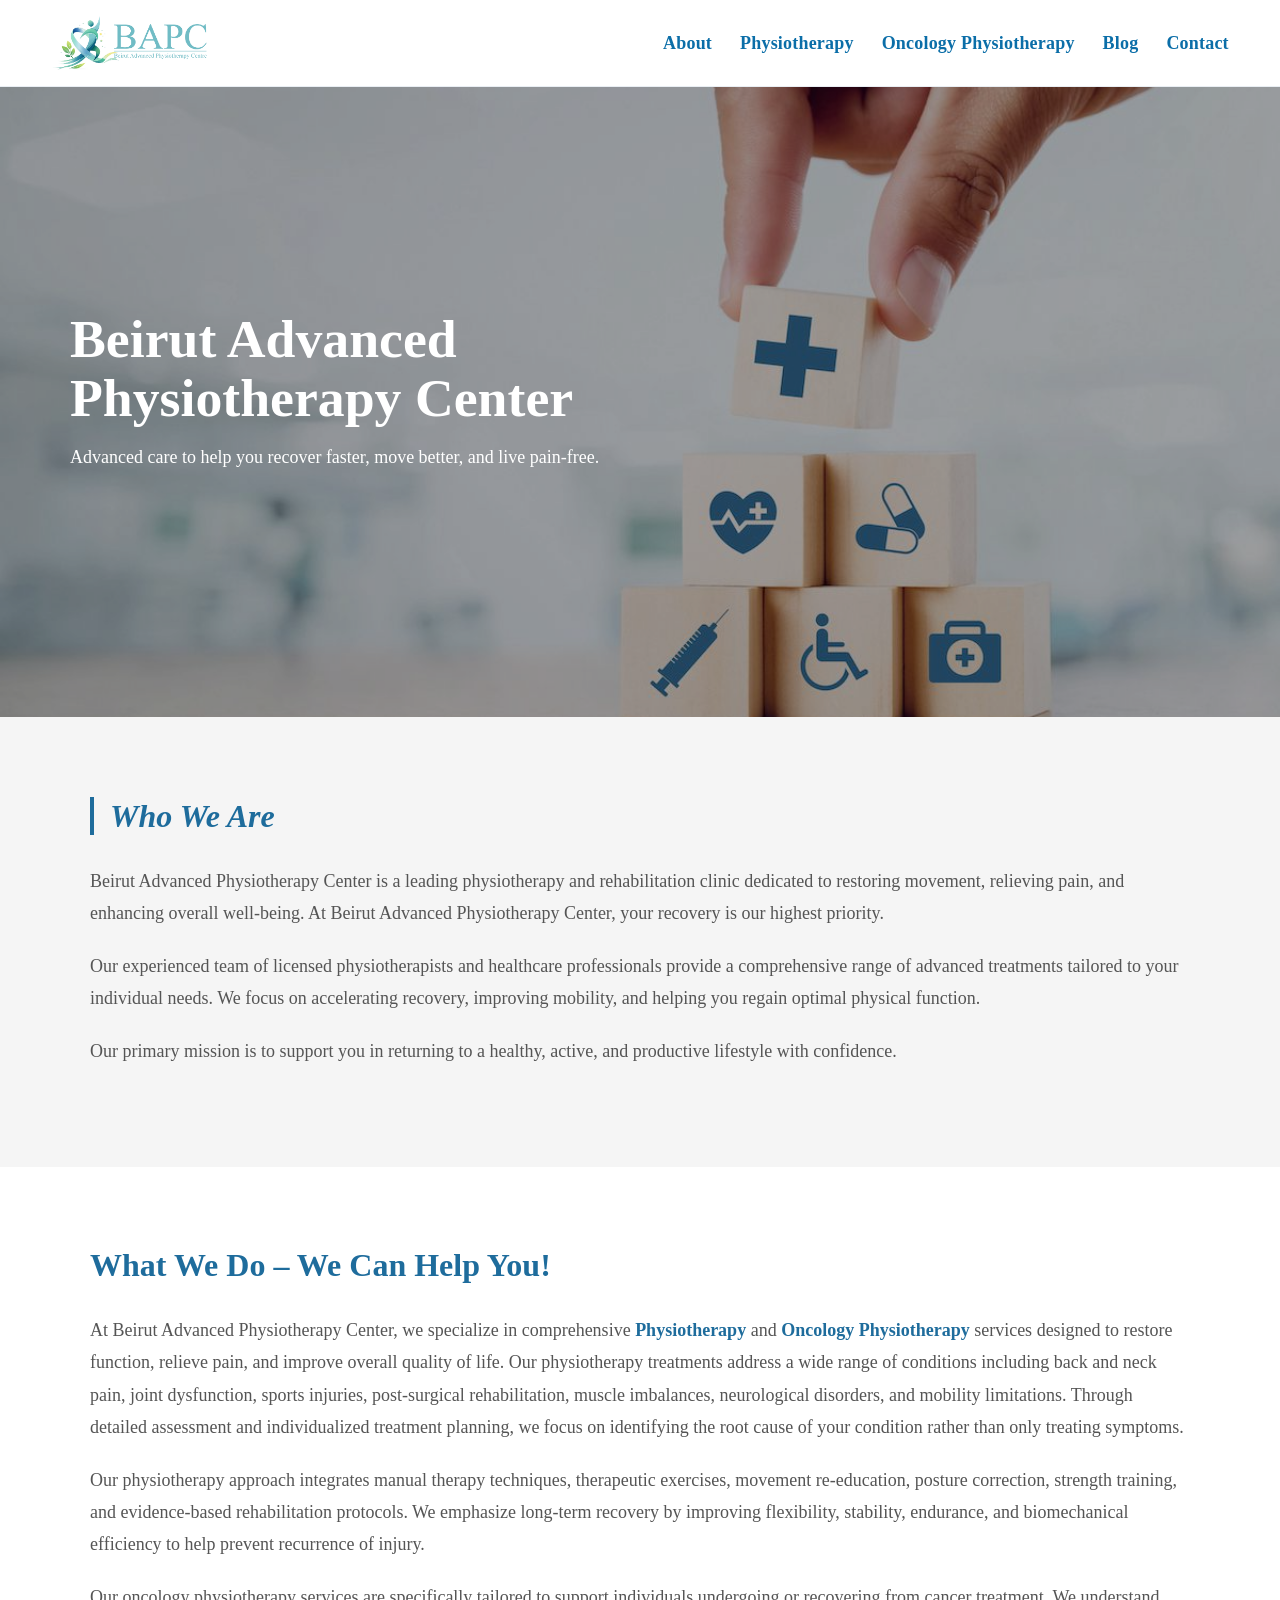
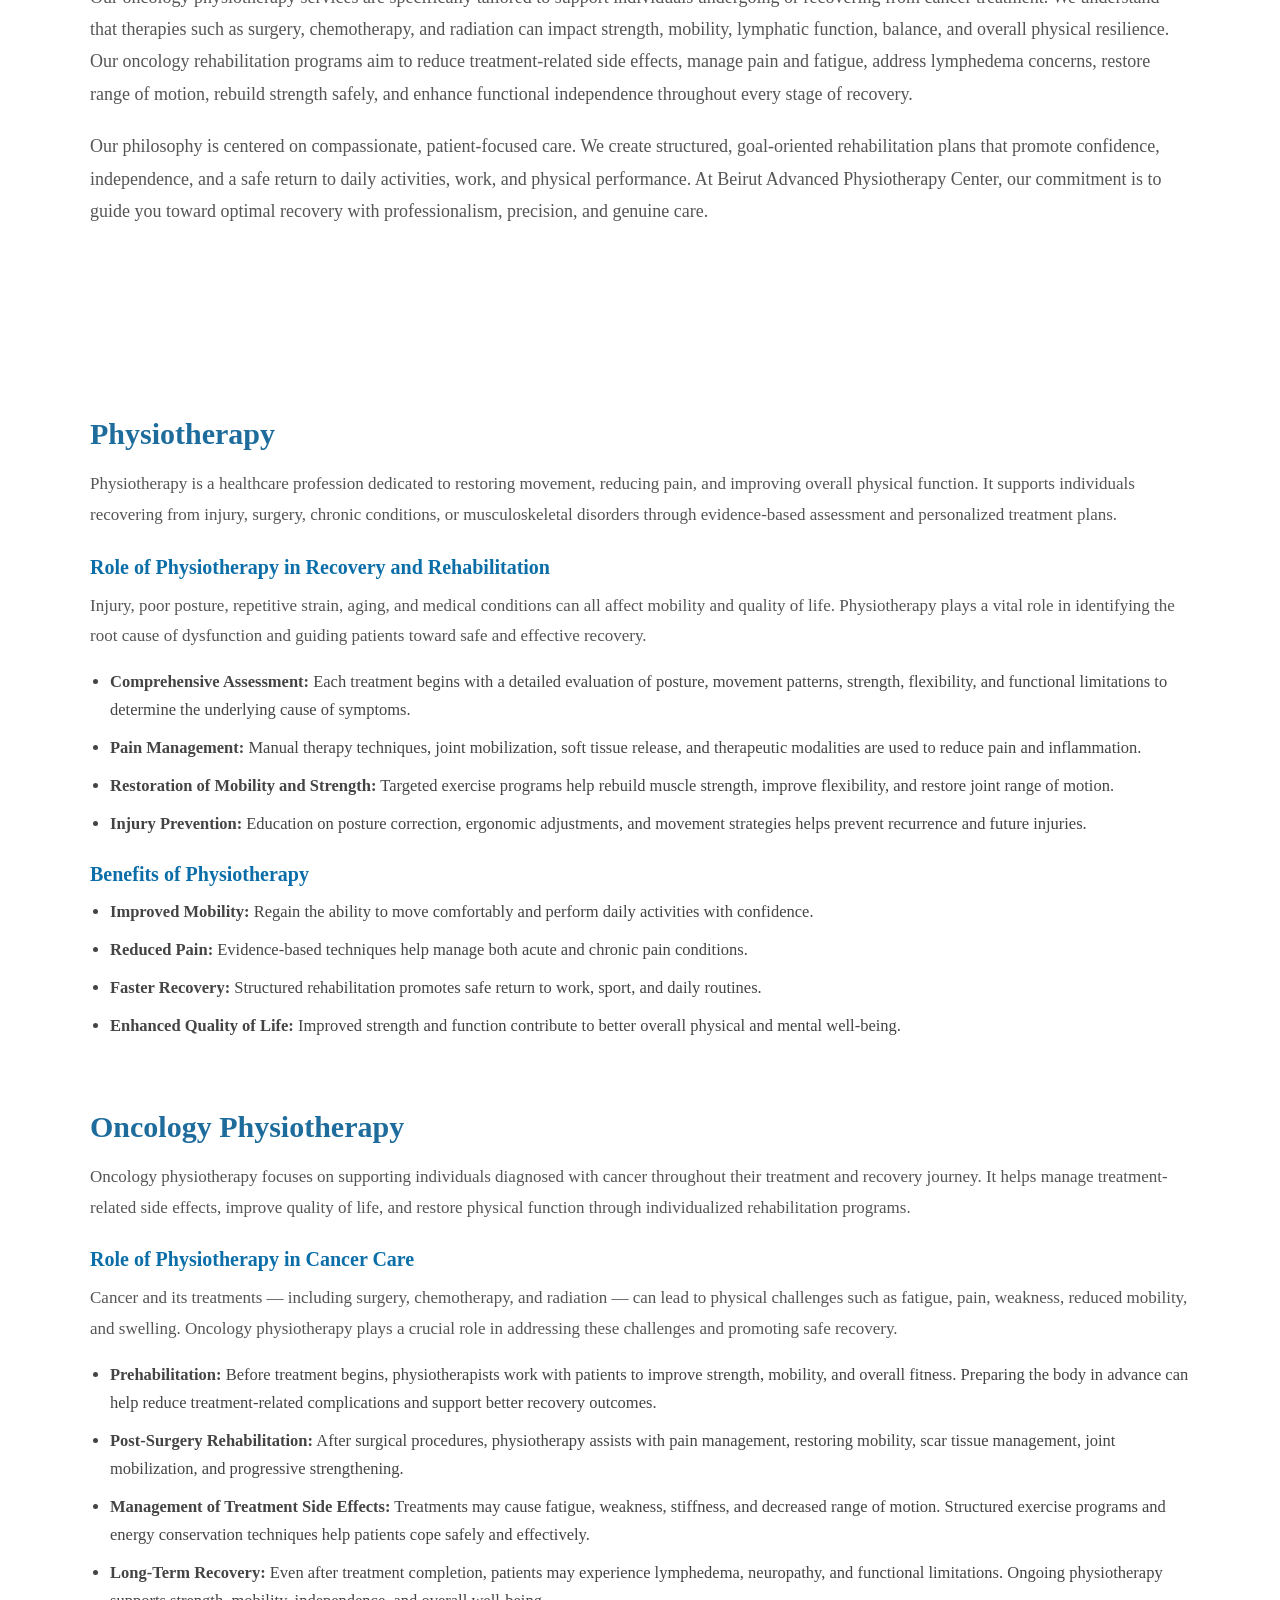
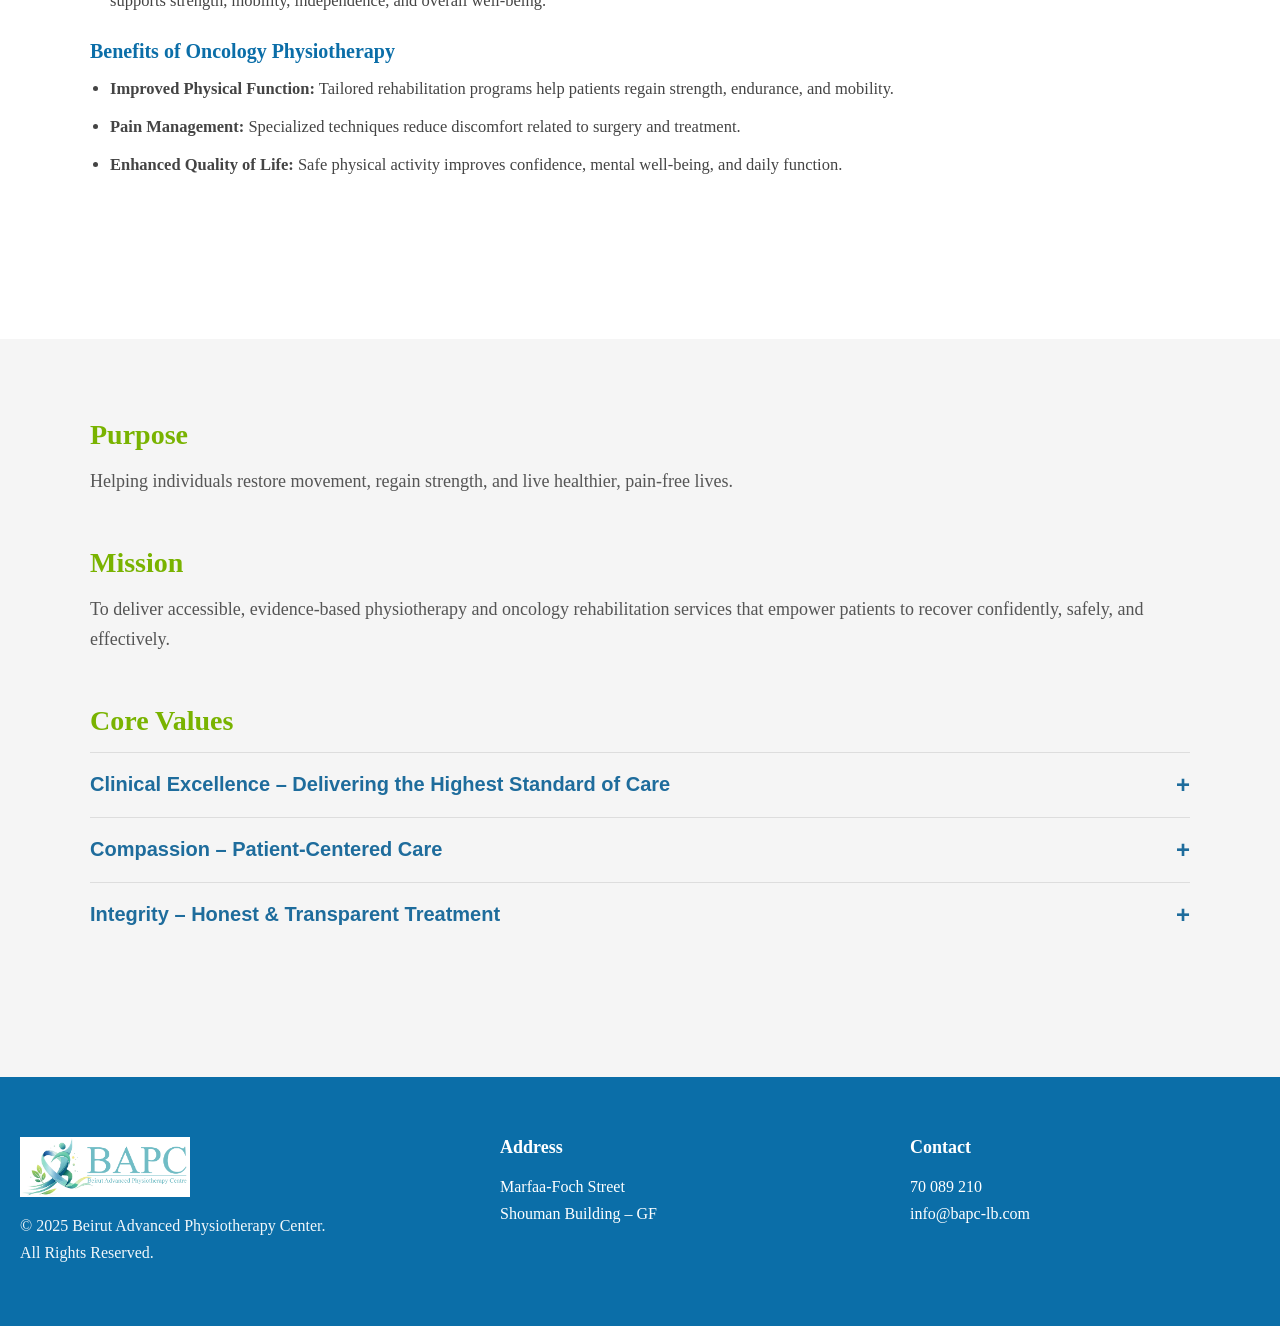
==== index.html @ 420afa48 "Add files via upload" ====
<!doctype html>
<html lang="en">
  <head>
    <meta charset="UTF-8" />
    <meta name="viewport" content="width=device-width, initial-scale=1.0" />
    <title>Beirut Advanced Physiotherapy Center</title>

    <!-- Main CSS -->
    <link rel="stylesheet" href="assets/css/style.css" />

    <!-- Favicon -->
    <link rel="icon" type="image/jpeg" href="assets/img/logo.jpeg" />
  </head>

  <body>
    <!-- ===== HEADER ===== -->
    <header class="site-header">
      <div class="header-inner">
        <!-- Logo -->
        <a class="brand" href="index.html" aria-label="Home">
          <img
            src="assets/img/logo.jpeg"
            alt="Beirut Advanced Physiotherapy Center"
          />
        </a>

        <!-- Hamburger (mobile) -->
        <button
          id="hamburger"
          class="hamburger"
          type="button"
          aria-label="Open menu"
          aria-controls="mobile-menu"
          aria-expanded="false"
        >
          <span></span>
          <span></span>
          <span></span>
        </button>

        <!-- Desktop Nav -->
        <nav class="main-nav" aria-label="Main Navigation">
          <ul class="nav-list">
            <li><a href="#about">About</a></li>
            <li><a href="physiotherapy.html">Physiotherapy</a></li>
            <li><a href="oncology.html">Oncology Physiotherapy</a></li>
            <li><a href="blog.html">Blog</a></li>
            <li><a href="contact.html">Contact</a></li>
          </ul>
        </nav>
      </div>

      <!-- Mobile Menu Panel -->
      <div id="mobile-menu" class="mobile-menu" hidden>
        <nav class="mobile-nav" aria-label="Mobile Navigation">
          <a href="index.html#about" class="m-link">About</a>
          <a href="physiotherapy.html" class="m-link">Physiotherapy</a>
          <a href="oncology.html" class="m-link">Oncology Physiotherapy</a>
          <a href="blog.html" class="m-link">Blog</a>
          <a href="contact.html" class="m-link">Contact</a>
        </nav>
      </div>
    </header>

    <!-- ===== HERO (STATIC) ===== -->
    <section class="hero" id="home">
      <img
        class="hero-img"
        src="assets/img/hero-img.jpeg"
        alt="Beirut Advanced Physiotherapy Center"
      />

      <div class="hero-overlay"></div>

      <div class="hero-content">
        <h1>Beirut Advanced Physiotherapy Center</h1>
        <p>
          Advanced care to help you recover faster, move better, and live
          pain-free.
        </p>
      </div>
    </section>

    <!-- ===== WHO WE ARE ===== -->
    <section class="about-section" id="about">
      <div class="about-container">
        <div class="about-heading">
          <span class="about-line"></span>
          <h2>Who We Are</h2>
        </div>

        <div class="about-text">
          <p>
            Beirut Advanced Physiotherapy Center is a leading physiotherapy and
            rehabilitation clinic dedicated to restoring movement, relieving
            pain, and enhancing overall well-being. At Beirut Advanced
            Physiotherapy Center, your recovery is our highest priority.
          </p>

          <p>
            Our experienced team of licensed physiotherapists and healthcare
            professionals provide a comprehensive range of advanced treatments
            tailored to your individual needs. We focus on accelerating
            recovery, improving mobility, and helping you regain optimal
            physical function.
          </p>

          <p>
            Our primary mission is to support you in returning to a healthy,
            active, and productive lifestyle with confidence.
          </p>
        </div>
      </div>
    </section>
    <!-- ===== WHAT WE DO ===== -->
    <section class="what-section" id="what-we-do">
      <div class="what-container">
        <h2 class="what-title">What We Do – We Can Help You!</h2>

        <div class="what-text">
          <p>
            At Beirut Advanced Physiotherapy Center, we specialize in
            comprehensive
            <a href="#physiotherapy">Physiotherapy</a> and
            <a href="#oncology">Oncology Physiotherapy</a> services designed to
            restore function, relieve pain, and improve overall quality of life.
            Our physiotherapy treatments address a wide range of conditions
            including back and neck pain, joint dysfunction, sports injuries,
            post-surgical rehabilitation, muscle imbalances, neurological
            disorders, and mobility limitations. Through detailed assessment and
            individualized treatment planning, we focus on identifying the root
            cause of your condition rather than only treating symptoms.
          </p>

          <p>
            Our physiotherapy approach integrates manual therapy techniques,
            therapeutic exercises, movement re-education, posture correction,
            strength training, and evidence-based rehabilitation protocols. We
            emphasize long-term recovery by improving flexibility, stability,
            endurance, and biomechanical efficiency to help prevent recurrence
            of injury.
          </p>

          <p>
            Our oncology physiotherapy services are specifically tailored to
            support individuals undergoing or recovering from cancer treatment.
            We understand that therapies such as surgery, chemotherapy, and
            radiation can impact strength, mobility, lymphatic function,
            balance, and overall physical resilience. Our oncology
            rehabilitation programs aim to reduce treatment-related side
            effects, manage pain and fatigue, address lymphedema concerns,
            restore range of motion, rebuild strength safely, and enhance
            functional independence throughout every stage of recovery.
          </p>

          <p>
            Our philosophy is centered on compassionate, patient-focused care.
            We create structured, goal-oriented rehabilitation plans that
            promote confidence, independence, and a safe return to daily
            activities, work, and physical performance. At Beirut Advanced
            Physiotherapy Center, our commitment is to guide you toward optimal
            recovery with professionalism, precision, and genuine care.
          </p>
        </div>
      </div>
    </section>

    <!-- ===== SERVICES OVERVIEW ===== -->
    <section class="services-overview">
      <div class="services-container">
        <!-- Physiotherapy -->
       <!-- Physiotherapy -->
<div class="service-block">
  <h2>Physiotherapy</h2>

  <p>
    Physiotherapy is a healthcare profession dedicated to restoring movement,
    reducing pain, and improving overall physical function. It supports individuals
    recovering from injury, surgery, chronic conditions, or musculoskeletal
    disorders through evidence-based assessment and personalized treatment plans.
  </p>

  <h3>Role of Physiotherapy in Recovery and Rehabilitation</h3>

  <p>
    Injury, poor posture, repetitive strain, aging, and medical conditions can
    all affect mobility and quality of life. Physiotherapy plays a vital role in
    identifying the root cause of dysfunction and guiding patients toward safe
    and effective recovery.
  </p>

  <ul>
    <li>
      <strong>Comprehensive Assessment:</strong> Each treatment begins with a
      detailed evaluation of posture, movement patterns, strength, flexibility,
      and functional limitations to determine the underlying cause of symptoms.
    </li>

    <li>
      <strong>Pain Management:</strong> Manual therapy techniques, joint
      mobilization, soft tissue release, and therapeutic modalities are used
      to reduce pain and inflammation.
    </li>

    <li>
      <strong>Restoration of Mobility and Strength:</strong> Targeted exercise
      programs help rebuild muscle strength, improve flexibility, and restore
      joint range of motion.
    </li>

    <li>
      <strong>Injury Prevention:</strong> Education on posture correction,
      ergonomic adjustments, and movement strategies helps prevent recurrence
      and future injuries.
    </li>
  </ul>

  <h3>Benefits of Physiotherapy</h3>

  <ul>
    <li>
      <strong>Improved Mobility:</strong> Regain the ability to move comfortably
      and perform daily activities with confidence.
    </li>

    <li>
      <strong>Reduced Pain:</strong> Evidence-based techniques help manage both
      acute and chronic pain conditions.
    </li>

    <li>
      <strong>Faster Recovery:</strong> Structured rehabilitation promotes
      safe return to work, sport, and daily routines.
    </li>

    <li>
      <strong>Enhanced Quality of Life:</strong> Improved strength and function
      contribute to better overall physical and mental well-being.
    </li>
  </ul>
</div>

        <!-- Oncology Physiotherapy -->
<div class="service-block">
  <h2>Oncology Physiotherapy</h2>

  <p>
    Oncology physiotherapy focuses on supporting individuals diagnosed with
    cancer throughout their treatment and recovery journey. It helps manage
    treatment-related side effects, improve quality of life, and restore
    physical function through individualized rehabilitation programs.
  </p>

  <h3>Role of Physiotherapy in Cancer Care</h3>

  <p>
    Cancer and its treatments — including surgery, chemotherapy, and radiation —
    can lead to physical challenges such as fatigue, pain, weakness, reduced
    mobility, and swelling. Oncology physiotherapy plays a crucial role in
    addressing these challenges and promoting safe recovery.
  </p>

  <ul>
    <li>
      <strong>Prehabilitation:</strong> Before treatment begins, physiotherapists
      work with patients to improve strength, mobility, and overall fitness.
      Preparing the body in advance can help reduce treatment-related
      complications and support better recovery outcomes.
    </li>

    <li>
      <strong>Post-Surgery Rehabilitation:</strong> After surgical procedures,
      physiotherapy assists with pain management, restoring mobility, scar tissue
      management, joint mobilization, and progressive strengthening.
    </li>

    <li>
      <strong>Management of Treatment Side Effects:</strong> Treatments may
      cause fatigue, weakness, stiffness, and decreased range of motion.
      Structured exercise programs and energy conservation techniques help
      patients cope safely and effectively.
    </li>

    <li>
      <strong>Long-Term Recovery:</strong> Even after treatment completion,
      patients may experience lymphedema, neuropathy, and functional limitations.
      Ongoing physiotherapy supports strength, mobility, independence, and
      overall well-being.
    </li>
  </ul>

  <h3>Benefits of Oncology Physiotherapy</h3>

  <ul>
    <li>
      <strong>Improved Physical Function:</strong> Tailored rehabilitation programs
      help patients regain strength, endurance, and mobility.
    </li>

    <li>
      <strong>Pain Management:</strong> Specialized techniques reduce discomfort
      related to surgery and treatment.
    </li>

    <li>
      <strong>Enhanced Quality of Life:</strong> Safe physical activity improves
      confidence, mental well-being, and daily function.
    </li>
  </ul>
</div>
    </section>

    <!-- ===== PURPOSE / MISSION / VALUES ===== -->
    <section class="values-section">
      <div class="values-container">
        <!-- Purpose -->
        <div class="value-block">
          <h3 class="green-title">Purpose</h3>
          <p class="value-text">
            Helping individuals restore movement, regain strength, and live
            healthier, pain-free lives.
          </p>
        </div>

        <!-- Mission -->
        <div class="value-block">
          <h3 class="green-title">Mission</h3>
          <p class="value-text">
            To deliver accessible, evidence-based physiotherapy and oncology
            rehabilitation services that empower patients to recover
            confidently, safely, and effectively.
          </p>
        </div>

        <!-- Core Values -->
        <div class="value-block">
          <h3 class="green-title">Core Values</h3>

          <div class="accordion">
            <div class="accordion-item">
              <button class="accordion-header">
                Clinical Excellence – Delivering the Highest Standard of Care
                <span class="plus">+</span>
              </button>
              <div class="accordion-content">
                <p>
                  We are committed to continuous learning, modern rehabilitation
                  techniques, and delivering measurable results through
                  professional and ethical practice.
                </p>
              </div>
            </div>

            <div class="accordion-item">
              <button class="accordion-header">
                Compassion – Patient-Centered Care
                <span class="plus">+</span>
              </button>
              <div class="accordion-content">
                <p>
                  Every patient is treated with empathy, respect, and
                  individualized attention throughout their recovery journey.
                </p>
              </div>
            </div>

            <div class="accordion-item">
              <button class="accordion-header">
                Integrity – Honest & Transparent Treatment
                <span class="plus">+</span>
              </button>
              <div class="accordion-content">
                <p>
                  We believe in clear communication, realistic goal-setting, and
                  building trust through professional transparency.
                </p>
              </div>
            </div>
          </div>
        </div>
      </div>
    </section>
    <!-- ===== FOOTER ===== -->
    <!-- ===== FOOTER ===== -->
    <footer class="site-footer">
      <div class="footer-container">
        <!-- Left: Logo + Copyright -->
        <div class="footer-col footer-left">
          <img
            src="assets/img/logo.jpeg"
            alt="Beirut Advanced Physiotherapy Center"
            class="footer-logo"
          />
          <p class="footer-copy">
            © 2025 Beirut Advanced Physiotherapy Center. <br />
            All Rights Reserved.
          </p>
        </div>

        <!-- Center: Address -->
        <div class="footer-col footer-center">
          <h4 class="footer-title">Address</h4>
          <p>
            Marfaa-Foch Street <br />
            Shouman Building – GF
          </p>
        </div>

        <!-- Right: Contact -->
        <div class="footer-col footer-right">
          <h4 class="footer-title">Contact</h4>
          <p>
            <a href="tel:+96170089210">70 089 210</a><br />
            <a href="mailto:info@bapc-lb.com">info@bapc-lb.com</a>
          </p>
        </div>
      </div>
    </footer>
    <!-- Main JS -->
    <script src="assets/js/app.js"></script>
  </body>
</html>
---- assets/css/style.css ----
/* ===== GLOBAL RESET ===== */
* {
  margin: 0;
  padding: 0;
  box-sizing: border-box;
}

body {
  margin: 0;
}
/* ===== HEADER (sticky) ===== */
.site-header {
  position: sticky;
  top: 0;
  z-index: 9999;
  background: #fff;
  border-bottom: 1px solid #e9eef3;
}

.header-inner {
  width: min(1300px, 92%);
  margin: 0 auto;
  height: 86px;
  display: flex;
  align-items: center;
  justify-content: space-between;
  gap: 22px;
}

/* Logo */
.brand img {
  height: 56px;
  display: block;
}

/* Desktop Nav */
.main-nav {
  margin-left: auto;
}

.nav-list {
  list-style: none;
  display: flex;
  align-items: center;
  gap: 28px;
}

.nav-list a {
  text-decoration: none;
  color: #0b6ea8;
  font-weight: 700;
  font-size: 18px;
  letter-spacing: 0.2px;
  padding: 10px 0;
}

.nav-list a:hover {
  opacity: 0.85;
}

/* ===== SIMPLE 3 LINE HAMBURGER ===== */
.hamburger {
  display: none;
  width: 40px;
  height: 34px;
  border: none;
  background: transparent;
  cursor: pointer;
  padding: 0;
  flex-direction: column;
  justify-content: space-between;
}

.hamburger span {
  display: block;
  height: 3px;
  width: 100%;
  background: #0b6ea8;
  border-radius: 3px;
}

/* Mobile menu panel */
.mobile-menu {
  border-top: 1px solid #e9eef3;
  background: #fff;
}

.mobile-nav {
  width: min(1300px, 92%);
  margin: 0 auto;
  padding: 14px 0 18px;
  display: grid;
  gap: 10px;
}

.m-link {
  text-decoration: none;
  color: #0b6ea8;
  font-weight: 700;
  padding: 10px 6px;
  border-radius: 10px;
}

.m-link:hover {
  background: #f3f8fc;
}

/* ===== RESPONSIVE SWITCH ===== */
@media (max-width: 980px) {
  .main-nav {
    display: none;
  }

  .hamburger {
    display: flex;
  }

  .header-inner {
    height: 78px;
  }

  .brand img {
    height: 46px;
  }
}

/* ===== HERO (STATIC) ===== */
.hero {
  position: relative;
  width: 100%;
  height: clamp(380px, 70vh, 650px);
  overflow: hidden;
}

.hero-img {
  width: 100%;
  height: 100%;
  object-fit: cover;
  display: block;
}

.hero-overlay {
  position: absolute;
  inset: 0;
  background: rgba(0, 0, 0, 0.35);
}

.hero-content {
  position: absolute;
  left: clamp(18px, 6vw, 70px);
  top: 50%;
  transform: translateY(-50%);
  color: #fff;
  max-width: 680px;
  z-index: 2;
}

.hero-content h1 {
  font-size: clamp(28px, 4.2vw, 56px);
  line-height: 1.1;
  font-weight: 800;
  margin: 0 0 14px;
}

.hero-content p {
  font-size: clamp(14px, 1.6vw, 18px);
  line-height: 1.7;
  margin: 0 0 22px;
  max-width: 560px;
}

/* Mobile tweaks */
@media (max-width: 680px) {
  .hero-content {
    max-width: 92%;
  }
}

/* ===== WHO WE ARE SECTION ===== */
.about-section {
  background: #f5f5f5;
  padding: 80px 20px;
}

.about-container {
  width: min(1100px, 92%);
  margin: 0 auto;
}

.about-heading {
  display: flex;
  align-items: center;
  gap: 16px;
  margin-bottom: 30px;
}

.about-line {
  width: 4px;
  height: 38px;
  background: #1e6c9c;
}

.about-heading h2 {
  font-size: 32px;
  font-weight: 700;
  font-style: italic;
  color: #1e6c9c;
  margin: 0;
}

.about-text p {
  font-size: 18px;
  line-height: 1.8;
  color: #555;
  margin-bottom: 20px;
}

/* ===== Header Shadow on Scroll ===== */
.site-header.scrolled {
  box-shadow: 0 8px 25px rgba(0, 0, 0, 0.08);
  transition: box-shadow 0.3s ease;
}

/* ===== WHAT WE DO SECTION ===== */
.what-section {
  background: #ffffff;
  padding: 80px 20px;
}

.what-container {
  width: min(1100px, 92%);
  margin: 0 auto;
}

.what-title {
  font-size: 32px;
  font-weight: 700;
  color: #1e6c9c;
  margin-bottom: 30px;
}

.what-text p {
  font-size: 18px;
  line-height: 1.8;
  color: #555;
  margin-bottom: 20px;
}

.what-text a {
  color: #1e6c9c;
  font-weight: 600;
  text-decoration: none;
}

.what-text a:hover {
  text-decoration: underline;
}

/* ===== PURPOSE / MISSION / VALUES ===== */
.values-section {
  background: #f5f5f5;
  padding: 80px 20px;
}

.values-container {
  width: min(1100px, 92%);
  margin: 0 auto;
}

.value-block {
  margin-bottom: 50px;
}

.green-title {
  color: #79b300;
  font-size: 28px;
  font-weight: 700;
  margin-bottom: 15px;
}

.value-text {
  font-size: 18px;
  color: #555;
  line-height: 1.7;
}

/* Accordion */
.accordion-item {
  border-top: 1px solid #ddd;
}

.accordion-header {
  width: 100%;
  background: transparent;
  border: none;
  padding: 18px 0;
  font-size: 20px;
  font-weight: 600;
  color: #1e6c9c;
  text-align: left;
  display: flex;
  justify-content: space-between;
  align-items: center;
  cursor: pointer;
}

.accordion-content {
  display: none;
  padding-bottom: 20px;
}

.accordion-content p {
  font-size: 16px;
  color: #555;
  line-height: 1.6;
}

.plus {
  font-size: 24px;
  color: #1e6c9c;
}

/* ===== FOOTER ===== */
.site-footer {
  background: #0b6ea8;
  color: #fff;
  padding: 60px 20px;
}

.footer-container {
  max-width: 1300px;
  margin: 0 auto;

  display: grid;
  grid-template-columns: 1.2fr 1fr 1fr; /* left a bit wider */
  align-items: start;
  gap: 60px;
}

/* Left column */
.footer-left {
  text-align: left;
}

.footer-logo {
  height: 60px;
  margin-bottom: 15px;
  display: block;
}

.footer-copy {
  font-size: 14px;
  line-height: 1.6;
  opacity: 0.95;
}

/* Titles + text */
.footer-title {
  font-size: 18px;
  font-weight: 700;
  margin-bottom: 15px;
}

.footer-col p {
  font-size: 16px;
  line-height: 1.7;
  margin: 0;
}

.footer-col a {
  color: #fff;
  text-decoration: none;
}

.footer-col a:hover {
  text-decoration: underline;
}

/* ===== MOBILE: CENTER EVERYTHING ===== */
@media (max-width: 900px) {
  .footer-container {
    grid-template-columns: 1fr; /* stack */
    gap: 30px;
    text-align: center;
    justify-items: center; /* center items in grid */
  }

  .footer-left,
  .footer-center,
  .footer-right {
    text-align: center;
  }

  .footer-logo {
    margin: 0 auto 15px;
  }
}

/* ===== CONTACT PAGE ===== */
.contact-page {
  background: #ffffff;
  padding: 70px 20px;
}

.contact-container {
  width: min(1100px, 92%);
  margin: 0 auto;
}

.contact-heading {
  display: flex;
  align-items: center;
  gap: 14px;
  margin-bottom: 28px;
}

.contact-line {
  width: 4px;
  height: 38px;
  background: #1e6c9c;
}

.contact-heading h1 {
  font-size: 34px;
  font-weight: 800;
  color: #1e6c9c;
  margin: 0;
}

.contact-cards {
  display: grid;
  grid-template-columns: repeat(3, 1fr);
  gap: 18px;
  margin-bottom: 40px;
}

.contact-card {
  border: 1px solid #e9eef3;
  border-radius: 12px;
  padding: 18px;
  background: #fff;
}

.contact-card h3 {
  margin: 0 0 10px;
  color: #0b6ea8;
  font-size: 18px;
}

.contact-card p {
  margin: 0;
  color: #555;
  line-height: 1.7;
  font-size: 16px;
}

.contact-card a {
  color: #0b6ea8;
  text-decoration: none;
  font-weight: 700;
}

.contact-card a:hover {
  text-decoration: underline;
}

.muted {
  opacity: 0.8;
}

/* Inquiry form */
.inquiry-wrap {
  border: 1px solid #e9eef3;
  border-radius: 14px;
  padding: 22px;
  background: #f7fafc;
}

.inquiry-title {
  margin: 0 0 16px;
  color: #1e6c9c;
  font-size: 26px;
  font-weight: 800;
}

.inquiry-form .field {
  display: grid;
  gap: 8px;
  margin-bottom: 14px;
}

.inquiry-form label {
  font-weight: 700;
  color: #2b2b2b;
}

.inquiry-form input,
.inquiry-form textarea {
  border: 1px solid #dfe7ef;
  border-radius: 10px;
  padding: 12px 12px;
  font-size: 16px;
  outline: none;
}

.inquiry-form input:focus,
.inquiry-form textarea:focus {
  border-color: #0b6ea8;
}

.form-grid {
  display: grid;
  grid-template-columns: repeat(2, 1fr);
  gap: 14px;
}

.form-actions {
  display: flex;
  align-items: center;
  gap: 12px;
  margin-top: 10px;
}

.submit-btn {
  background: #79b300;
  color: #fff;
  border: none;
  border-radius: 10px;
  padding: 12px 18px;
  font-weight: 800;
  cursor: pointer;
}

.submit-btn:hover {
  opacity: 0.93;
}

/* Success popup */
.form-success {
  display: inline-flex;
  align-items: center;
  gap: 8px;
  background: #e9f7e6;
  color: #1b6b1b;
  border: 1px solid #bfe7bf;
  border-radius: 10px;
  padding: 10px 12px;
  font-weight: 700;
}

.form-success .check {
  width: 22px;
  height: 22px;
  border-radius: 50%;
  display: inline-grid;
  place-items: center;
  background: #2aa52a;
  color: #fff;
  font-weight: 900;
}

/* Small note */
.form-note {
  margin-top: 12px;
  color: #666;
  font-size: 14px;
  line-height: 1.6;
}

@media (max-width: 900px) {
  .contact-cards {
    grid-template-columns: 1fr;
  }
  .form-grid {
    grid-template-columns: 1fr;
  }
  .form-actions {
    flex-direction: column;
    align-items: flex-start;
  }
}

[hidden] {
  display: none !important;
}

/* ===== PHYSIOTHERAPY HERO ===== */
.physio-hero {
  position: relative;
  width: 100%;
  height: 85vh;
  min-height: 500px;

  background: url("../img/physiotherapy.jpeg") center/cover no-repeat;
  display: flex;
  align-items: center;
  justify-content: center;
  text-align: center;
}

.physio-overlay {
  position: absolute;
  inset: 0;
  background: rgba(0, 0, 0, 0.45);
}

.physio-content {
  position: relative;
  z-index: 2;
  color: #fff;
  max-width: 800px;
  padding: 0 20px;
}

.physio-content h1 {
  font-size: clamp(36px, 5vw, 64px);
  font-weight: 900;
  margin-bottom: 20px;
}

.physio-content p {
  font-size: clamp(16px, 2vw, 22px);
  line-height: 1.6;
  margin-bottom: 35px;
}

.physio-btn {
  display: inline-block;
  background: #ffffff;
  color: #0b6ea8;
  text-decoration: none;
  font-weight: 800;
  padding: 14px 28px;
  border-radius: 8px;
  font-size: 18px;
  transition: 0.3s ease;
}

.physio-btn:hover {
  background: #79b300;
  color: #fff;
}

/* ===== PHYSIOTHERAPY DETAILS ===== */
.physio-details {
  background: #ffffff;
  padding: 80px 20px;
}

.physio-details-container {
  width: min(1100px, 92%);
  margin: 0 auto;
}

.physio-item {
  display: flex;
  align-items: flex-start;
  gap: 20px;
  margin-bottom: 60px;
}

.physio-icon {
  flex-shrink: 0;
  width: 36px;
  height: 36px;
  background: #0b6ea8;
  color: #fff;
  border-radius: 50%;
  display: flex;
  align-items: center;
  justify-content: center;
  font-weight: 900;
  font-size: 18px;
  margin-top: 5px;
}

.physio-text h3 {
  color: #1e6c9c;
  font-size: 22px;
  margin-bottom: 12px;
}

.physio-text p {
  font-size: 17px;
  line-height: 1.8;
  color: #555;
  margin-bottom: 15px;
}

/* Mobile */
@media (max-width: 768px) {
  .physio-item {
    flex-direction: column;
  }

  .physio-icon {
    margin-bottom: 10px;
  }
}

/* ===== ABOUT PHYSIOTHERAPY ===== */
.about-physio {
  background: #f5f5f5;
  padding: 90px 20px;
}

.about-physio-container {
  width: min(1100px, 92%);
  margin: 0 auto;
  display: grid;
  grid-template-columns: 1fr 1.3fr;
  gap: 60px;
  align-items: center;
}

.about-physio-image img {
  width: 100%;
  border-radius: 12px;
}

.about-physio-content h2 {
  color: #1e6c9c;
  font-size: 28px;
  margin-bottom: 20px;
}

.about-physio-content p {
  font-size: 17px;
  line-height: 1.8;
  color: #555;
  margin-bottom: 18px;
}

/* Check list */
.physio-list {
  list-style: none;
  padding: 0;
  margin: 20px 0 30px;
}

.physio-list li {
  position: relative;
  padding-left: 28px;
  margin-bottom: 12px;
  font-size: 17px;
  color: #555;
}

.physio-list li::before {
  content: "✓";
  position: absolute;
  left: 0;
  top: 2px;
  color: #0b6ea8;
  font-weight: 900;
}

/* Responsive */
@media (max-width: 900px) {
  .about-physio-container {
    grid-template-columns: 1fr;
  }
}

/* ===== WHAT TO EXPECT SECTION ===== */
.expect-section {
  background: #fff;
  padding: 90px 20px;
}

.expect-container {
  width: min(1100px, 92%);
  margin: 0 auto;
}

.expect-head {
  display: grid;
  grid-template-columns: 56px 1fr;
  gap: 18px;
  align-items: start;
  margin-bottom: 35px;
}

.expect-icon {
  width: 44px;
  height: 44px;
  border: 2px solid #0b6ea8;
  color: #0b6ea8;
  border-radius: 8px;
  display: grid;
  place-items: center;
  font-size: 20px;
  margin-top: 2px;
}

.expect-head h2 {
  margin: 0 0 10px;
  color: #1e6c9c;
  font-size: 26px;
  font-weight: 800;
}

.expect-head p {
  margin: 0;
  color: #555;
  font-size: 17px;
  line-height: 1.8;
  max-width: 980px;
}

/* Steps */
.expect-step {
  margin: 0 0 26px;
}

.expect-step h3 {
  margin: 0 0 8px;
  color: #1e6c9c;
  font-size: 20px;
  font-weight: 800;
}

.expect-step p {
  margin: 0;
  color: #555;
  font-size: 17px;
  line-height: 1.8;
  max-width: 980px;
}

/* Mobile */
@media (max-width: 768px) {
  .expect-head {
    grid-template-columns: 1fr;
  }
  .expect-icon {
    margin-bottom: 8px;
  }
}

/* ===== WHY CHOOSE SECTION ===== */
.why-section {
  background: #f7fafc;
  padding: 90px 20px;
}

.why-container {
  width: min(1100px, 92%);
  margin: 0 auto;
  display: grid;
  grid-template-columns: 1fr 1fr;
  gap: 60px;
  align-items: center;
}

.why-image img {
  width: 100%;
  border-radius: 14px;
  display: block;
}

.why-content h2 {
  color: #1e6c9c;
  font-size: 28px;
  font-weight: 800;
  margin-bottom: 18px;
}

.why-content p {
  color: #555;
  font-size: 17px;
  line-height: 1.8;
  margin-bottom: 20px;
}

.why-list {
  padding-left: 20px;
  margin: 0;
}

.why-list li {
  margin-bottom: 10px;
  font-size: 17px;
  color: #444;
}

/* Responsive */
@media (max-width: 900px) {
  .why-container {
    grid-template-columns: 1fr;
    gap: 40px;
  }
}

/* ===== FAQ SECTION ===== */
.faq-section {
  background: #ffffff;
  padding: 90px 20px;
}

.faq-container {
  width: min(1100px, 92%);
  margin: 0 auto;
}

.faq-title {
  text-align: center;
  color: #1e6c9c;
  font-size: 36px;
  font-weight: 800;
  margin-bottom: 50px;
}

.faq-grid {
  display: grid;
  grid-template-columns: 1fr 1fr;
  gap: 60px;
}

.faq-item {
  padding: 18px 0;
  border-bottom: 1px solid #e3e8ee;
}

.faq-item p {
  margin: 0;
  font-size: 18px;
  font-weight: 600;
  color: #2b2b2b;
  line-height: 1.6;
}

/* Mobile */
@media (max-width: 900px) {
  .faq-grid {
    grid-template-columns: 1fr;
    gap: 0;
  }
}

/* ===== SERVICES OVERVIEW ===== */
.services-overview {
  background: #ffffff;
  padding: 90px 20px;
}

.services-container {
  width: min(1100px, 92%);
  margin: 0 auto;
}

.service-block {
  margin-bottom: 70px;
}

.service-block h2 {
  color: #1e6c9c;
  font-size: 30px;
  font-weight: 800;
  margin-bottom: 18px;
}

.service-block h3 {
  color: #0b6ea8;
  font-size: 20px;
  font-weight: 700;
  margin: 25px 0 12px;
}

.service-block p {
  color: #555;
  font-size: 17px;
  line-height: 1.8;
  margin-bottom: 16px;
}

.service-block ul {
  padding-left: 20px;
  margin-bottom: 20px;
}

.service-block li {
  margin-bottom: 10px;
  font-size: 16.5px;
  line-height: 1.7;
  color: #444;
}

/* ===== ONCOLOGY HERO ===== */
.onc-hero {
  position: relative;
  width: 100%;
  height: clamp(380px, 70vh, 650px);
  overflow: hidden;
}

.onc-hero-img {
  width: 100%;
  height: 100%;
  object-fit: cover;
  display: block;
}

.onc-hero-overlay {
  position: absolute;
  inset: 0;
  background: rgba(0, 0, 0, 0.35);
}

.onc-hero-content {
  position: absolute;
  inset: 0;
  display: grid;
  place-items: center;
  text-align: center;
  padding: 0 20px;
  z-index: 2;
  color: #fff;
}

.onc-hero-content h1 {
  font-size: clamp(30px, 4.5vw, 58px);
  font-weight: 800;
  line-height: 1.1;
  margin: 0 0 16px;
}

.onc-hero-content p {
  font-size: clamp(14px, 1.6vw, 18px);
  line-height: 1.8;
  margin: 0 0 26px;
  max-width: 760px;
}

.onc-hero-btn {
  display: inline-block;
  background: #ffffff;
  color: #0b6ea8;
  text-decoration: none;
  font-weight: 800;
  padding: 14px 26px;
  border-radius: 10px;
  border: 2px solid rgba(255, 255, 255, 0.85);
}

.onc-hero-btn:hover {
  opacity: 0.92;
}

/* ===== ONCOLOGY SERVICES SECTION ===== */
.onc-services-section {
  background: #ffffff;
  padding: 90px 20px;
}

.onc-services-container {
  width: min(1100px, 92%);
  margin: 0 auto;
}

.onc-services-section h2 {
  color: #1e6c9c;
  font-size: 30px;
  font-weight: 800;
  margin-bottom: 20px;
}

.onc-services-section p {
  font-size: 17px;
  line-height: 1.8;
  color: #555;
  margin-bottom: 18px;
}

.onc-services-list {
  padding-left: 20px;
  margin-bottom: 25px;
}

.onc-services-list li {
  margin-bottom: 14px;
  font-size: 16.5px;
  line-height: 1.7;
  color: #444;
}

/* ===== ONCOLOGY ABOUT SECTION (2 columns) ===== */
.onc-about {
  background: #fff;
  padding: 90px 20px;
}

.onc-about-container {
  width: min(1200px, 92%);
  margin: 0 auto;
  display: grid;
  grid-template-columns: 1.05fr 1.35fr;
  gap: 70px;
  align-items: start;
}

.onc-about-title {
  font-size: 34px;
  font-weight: 800;
  color: #1e6c9c;
  margin: 0 0 14px;
  line-height: 1.2;
}

.onc-green-line {
  width: 60px;
  height: 3px;
  background: #79b300;
  margin-bottom: 22px;
}

.onc-about-img {
  width: 100%;
  border-radius: 8px;
  display: block;
  object-fit: cover;
  margin-bottom: 22px;
}

/* Button like reference */
.onc-cta {
  display: inline-block;
  background: #0b6ea8;
  color: #fff;
  text-decoration: none;
  font-weight: 800;
  padding: 14px 28px;
  border-radius: 8px;
}

.onc-cta:hover {
  opacity: 0.92;
}

/* Right content */
.onc-p {
  font-size: 17px;
  line-height: 1.85;
  color: #555;
  margin: 0 0 24px;
}

.onc-subtitle {
  color: #1e6c9c;
  font-size: 20px;
  font-weight: 800;
  margin: 0 0 12px;
}

.onc-subtitle.big-gap {
  margin-top: 30px;
}

.onc-bullets {
  padding-left: 22px;
  margin: 0 0 28px;
}

.onc-bullets li {
  margin-bottom: 10px;
  color: #555;
  font-size: 16.5px;
  line-height: 1.75;
}

/* Mobile */
@media (max-width: 980px) {
  .onc-about-container {
    grid-template-columns: 1fr;
    gap: 40px;
  }

  .onc-cta {
    width: fit-content;
  }
}

/* ===== WHY CHOOSE ONCOLOGY SECTION ===== */
.onc-why {
  background: #f4f7f9;
  padding: 90px 20px;
}

.onc-why-container {
  width: min(1100px, 92%);
  margin: 0 auto;
}

.onc-why-head {
  display: flex;
  align-items: center;
  gap: 16px;
  margin-bottom: 20px;
}

.onc-why-icon {
  width: 40px;
  height: 40px;
  background: #1e6c9c;
  color: #fff;
  border-radius: 50%;
  display: grid;
  place-items: center;
  font-weight: 900;
  font-size: 18px;
}

.onc-why-head h2 {
  color: #1e6c9c;
  font-size: 26px;
  font-weight: 800;
  margin: 0;
}

.onc-why-text {
  font-size: 17px;
  line-height: 1.8;
  color: #555;
  margin-bottom: 25px;
  max-width: 900px;
}

.onc-why-list {
  padding-left: 20px;
  margin: 0;
}

.onc-why-list li {
  margin-bottom: 10px;
  font-size: 16.5px;
  line-height: 1.7;
  color: #444;
}

/* Mobile */
@media (max-width: 768px) {
  .onc-why-head {
    flex-direction: column;
    align-items: flex-start;
  }
}

/* ===== ONCOLOGY FAQ SECTION ===== */
.onc-faq {
  background: #f4f7f9;
  padding: 90px 20px;
}

.onc-faq-container {
  width: min(1100px, 92%);
  margin: 0 auto;
}

.onc-faq-title {
  text-align: center;
  color: #1e6c9c;
  font-size: 36px;
  font-weight: 800;
  margin: 0 0 55px;
}

.onc-faq-grid {
  display: grid;
  grid-template-columns: 1fr 1fr;
  gap: 50px;
  align-items: start;
}

/* each item */
.onc-faq-item {
  border-top: 1px solid #cfd8df;
  padding-top: 18px;
}

/* question row */
.onc-faq-q {
  width: 100%;
  background: transparent;
  border: none;
  padding: 0 0 14px;
  display: flex;
  justify-content: space-between;
  align-items: flex-start;
  gap: 18px;
  cursor: default; /* static like your screenshot */
  text-align: left;
}

.onc-faq-q span:first-child {
  font-size: 18px;
  font-weight: 800;
  color: #3a3a3a;
  line-height: 1.5;
}

.onc-faq-icon {
  font-size: 26px;
  font-weight: 700;
  color: #444;
  line-height: 1;
  transform: translateY(-2px);
}

/* answer text */
.onc-faq-a {
  padding-top: 10px;
}

.onc-faq-a p {
  margin: 0 0 14px;
  color: #666;
  line-height: 1.8;
  font-size: 16.5px;
}

/* bottom button */
.onc-faq-cta {
  display: flex;
  justify-content: center;
  margin-top: 55px;
}

.onc-faq-btn {
  background: #0b6ea8;
  color: #fff;
  text-decoration: none;
  font-weight: 800;
  padding: 16px 34px;
  border-radius: 8px;
  letter-spacing: 0.2px;
}

.onc-faq-btn:hover {
  opacity: 0.92;
}

/* Mobile */
@media (max-width: 900px) {
  .onc-faq-grid {
    grid-template-columns: 1fr;
    gap: 30px;
  }

  .onc-faq-title {
    font-size: 30px;
  }
}

/* ===== CORE VALUES ===== */

.core-values-banner {
  position: relative;
  width: 100%;
  min-height: 520px;
  display: flex;
  align-items: center;
  overflow: hidden;
}

.core-values-img {
  position: absolute;
  inset: 0;
  width: 100%;
  height: 100%;
  object-fit: cover;
}

.core-values-overlay {
  position: absolute;
  inset: 0;
  background: rgba(0, 0, 0, 0.45);
}

.core-values-content {
  position: relative;
  z-index: 2;
  width: min(1100px, 92%);
  margin: 0 auto;
  color: #fff;
  padding: 80px 0;
}

.core-values-content h2 {
  font-size: 36px;
  font-weight: 800;
  margin-bottom: 30px;
}

/* Remove default bullets */
.core-values-list {
  list-style: none;
  padding: 0;
  margin: 0;
}

.core-values-list li {
  display: flex;
  align-items: center;
  gap: 18px;
  font-size: 20px;
  margin-bottom: 24px;
  font-weight: 500;
}

.cv-check {
  color: #8bc34a; /* green like screenshot */
  font-size: 22px;
  font-weight: 700;
}

.page-hero {
  background: #f5f5f5;
  padding: 90px 20px;
  text-align: center;
}

.page-hero-inner {
  width: min(1100px, 92%);
  margin: 0 auto;
}

.page-hero h1 {
  font-size: 40px;
  color: #1e6c9c;
  margin-bottom: 12px;
}

.page-hero p {
  font-size: 18px;
  color: #555;
}

/* ===== BLOG GRID ===== */

.blog-section {
  background: #f5f7fa;
  padding: 80px 20px;
}

.blog-container {
  width: min(1200px, 92%);
  margin: 0 auto;
}

.blog-grid {
  display: grid;
  grid-template-columns: repeat(2, 1fr);
  gap: 28px;
}

.blog-card {
  background: #fff;
  border-radius: 12px;
  overflow: hidden;
  box-shadow: 0 10px 25px rgba(0, 0, 0, 0.08);
  transition: 0.3s ease;
}

.blog-card:hover {
  transform: translateY(-3px);
  box-shadow: 0 15px 30px rgba(0, 0, 0, 0.12);
}

.blog-card-link {
  text-decoration: none;
  color: inherit;
  display: block;
}

.blog-card-img {
  height: 250px;
}

.blog-card-img img {
  width: 100%;
  height: 100%;
  object-fit: cover;
}

.blog-card-body {
  padding: 20px;
}

.blog-date {
  font-size: 14px;
  color: #777;
  margin-bottom: 8px;
}

.blog-title {
  font-size: 22px;
  font-weight: 800;
  color: #0b6ea8;
  margin-bottom: 12px;
}

.blog-excerpt {
  font-size: 16px;
  color: #555;
  line-height: 1.6;
}

/* Responsive */
@media (max-width: 900px) {
  .blog-grid {
    grid-template-columns: 1fr;
  }
}
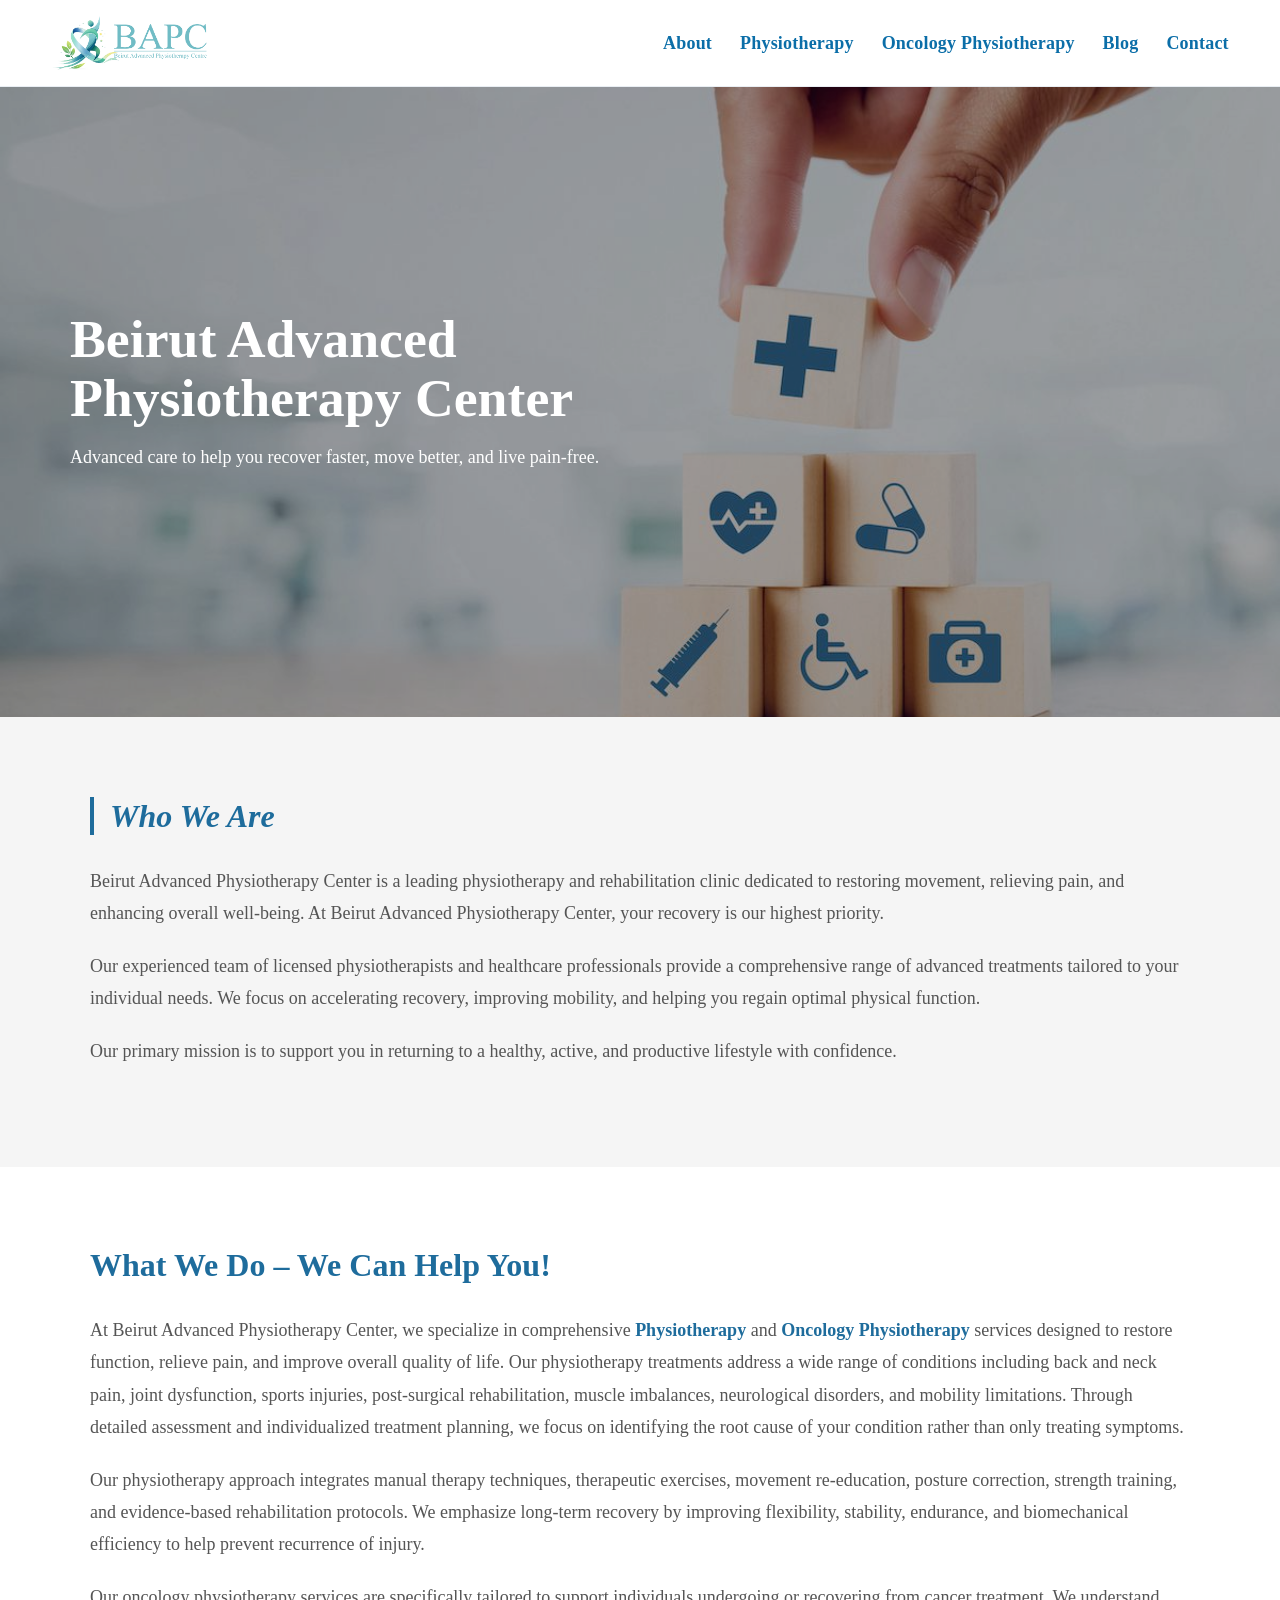
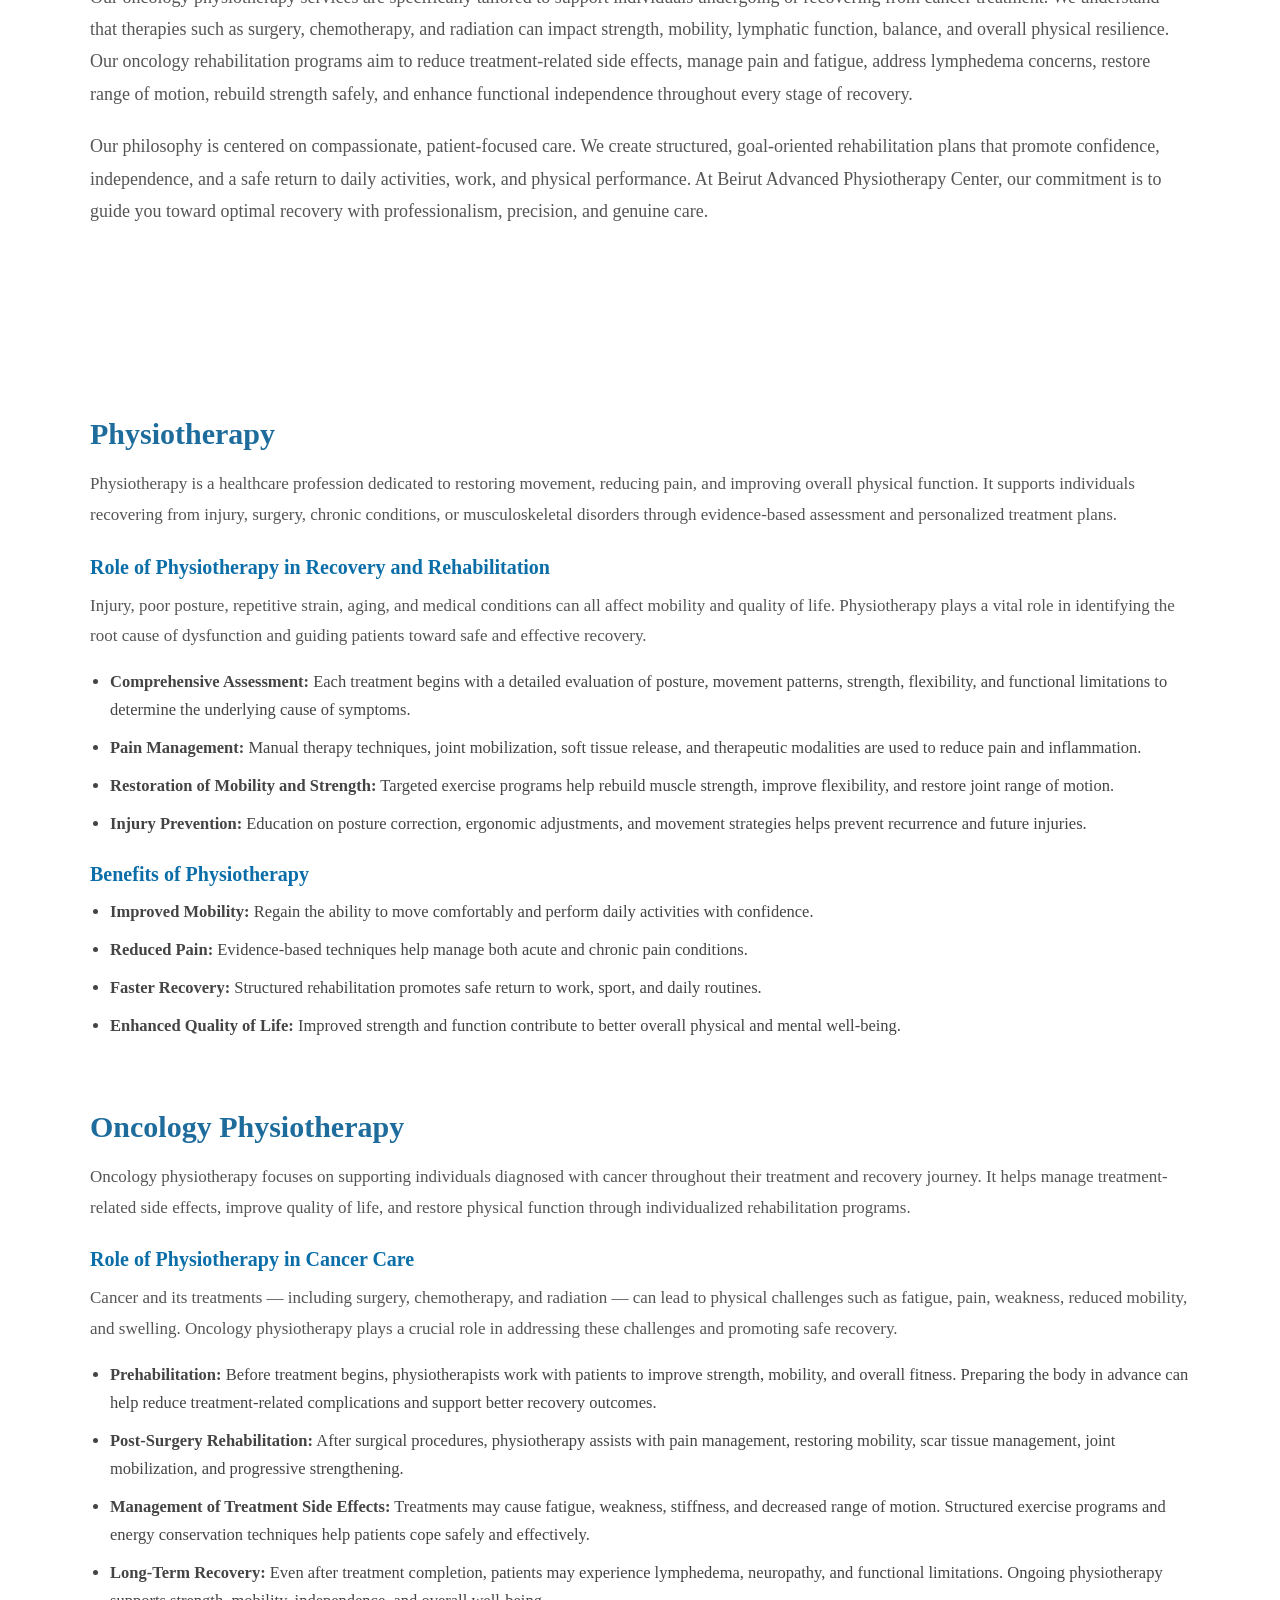
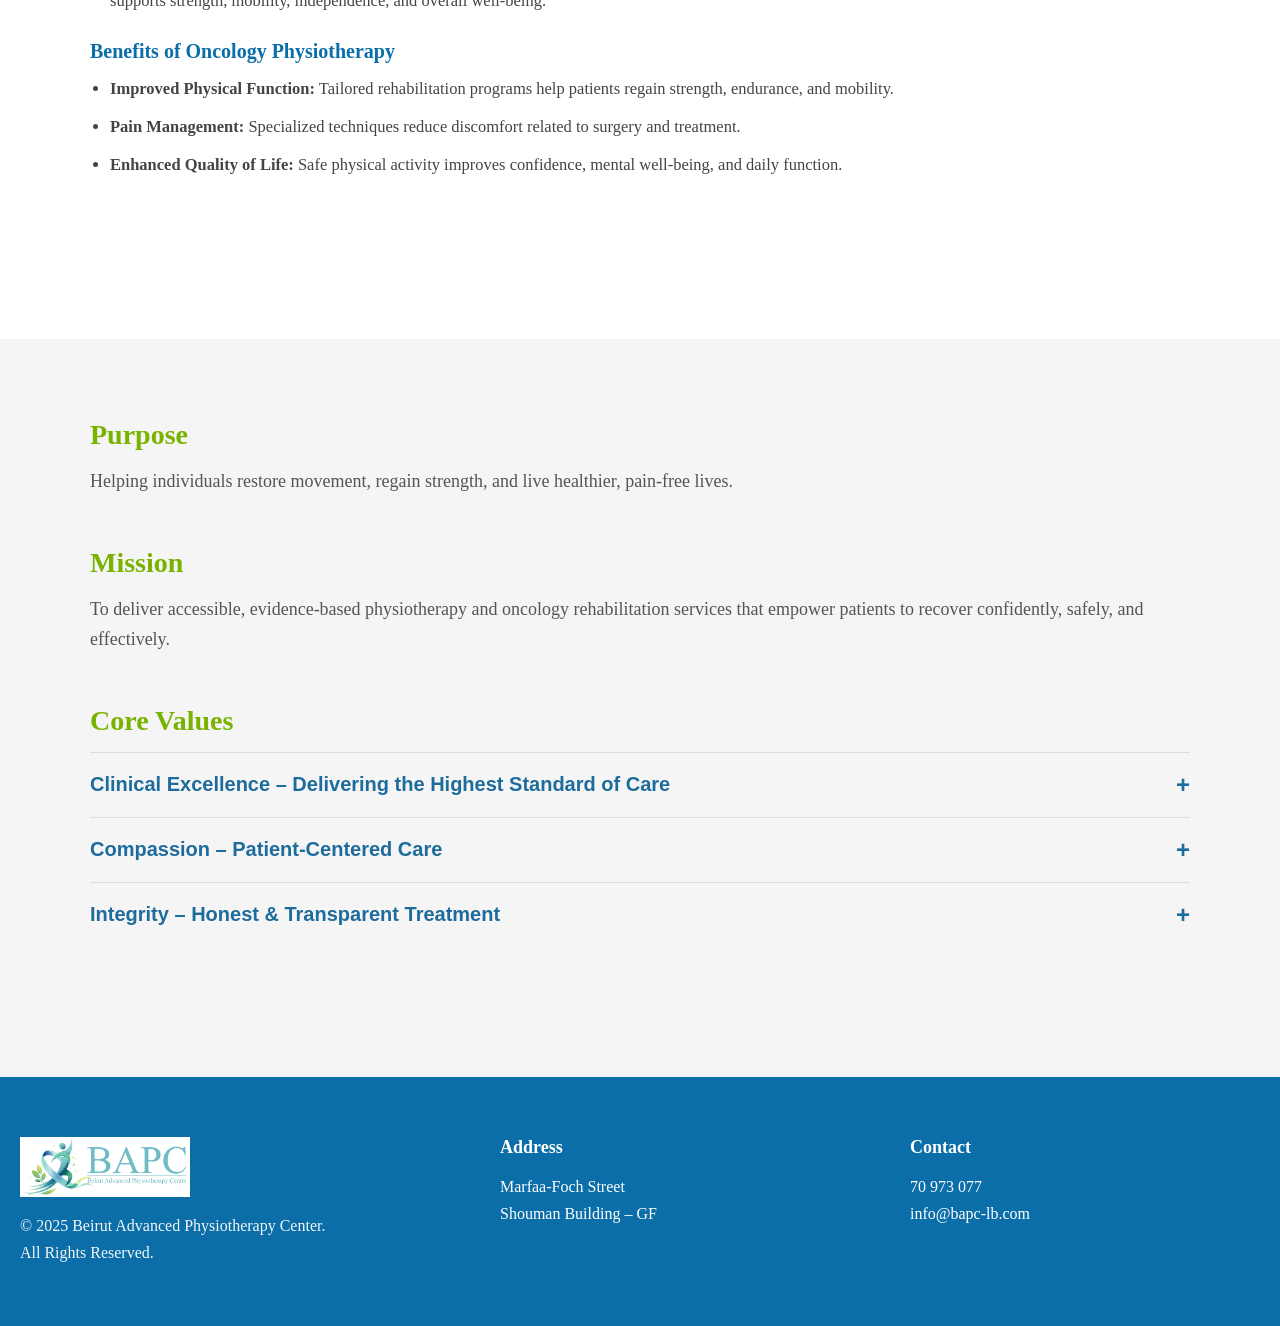
==== commit 5f4f4597: "numb" ====
--- a/index.html
+++ b/index.html
@@ -410,7 +410,7 @@
         <div class="footer-col footer-right">
           <h4 class="footer-title">Contact</h4>
           <p>
-            <a href="tel:+96170089210">70 089 210</a><br />
+            <a href="tel:+96170973077">70 973 077</a><br />
             <a href="mailto:info@bapc-lb.com">info@bapc-lb.com</a>
           </p>
         </div>
